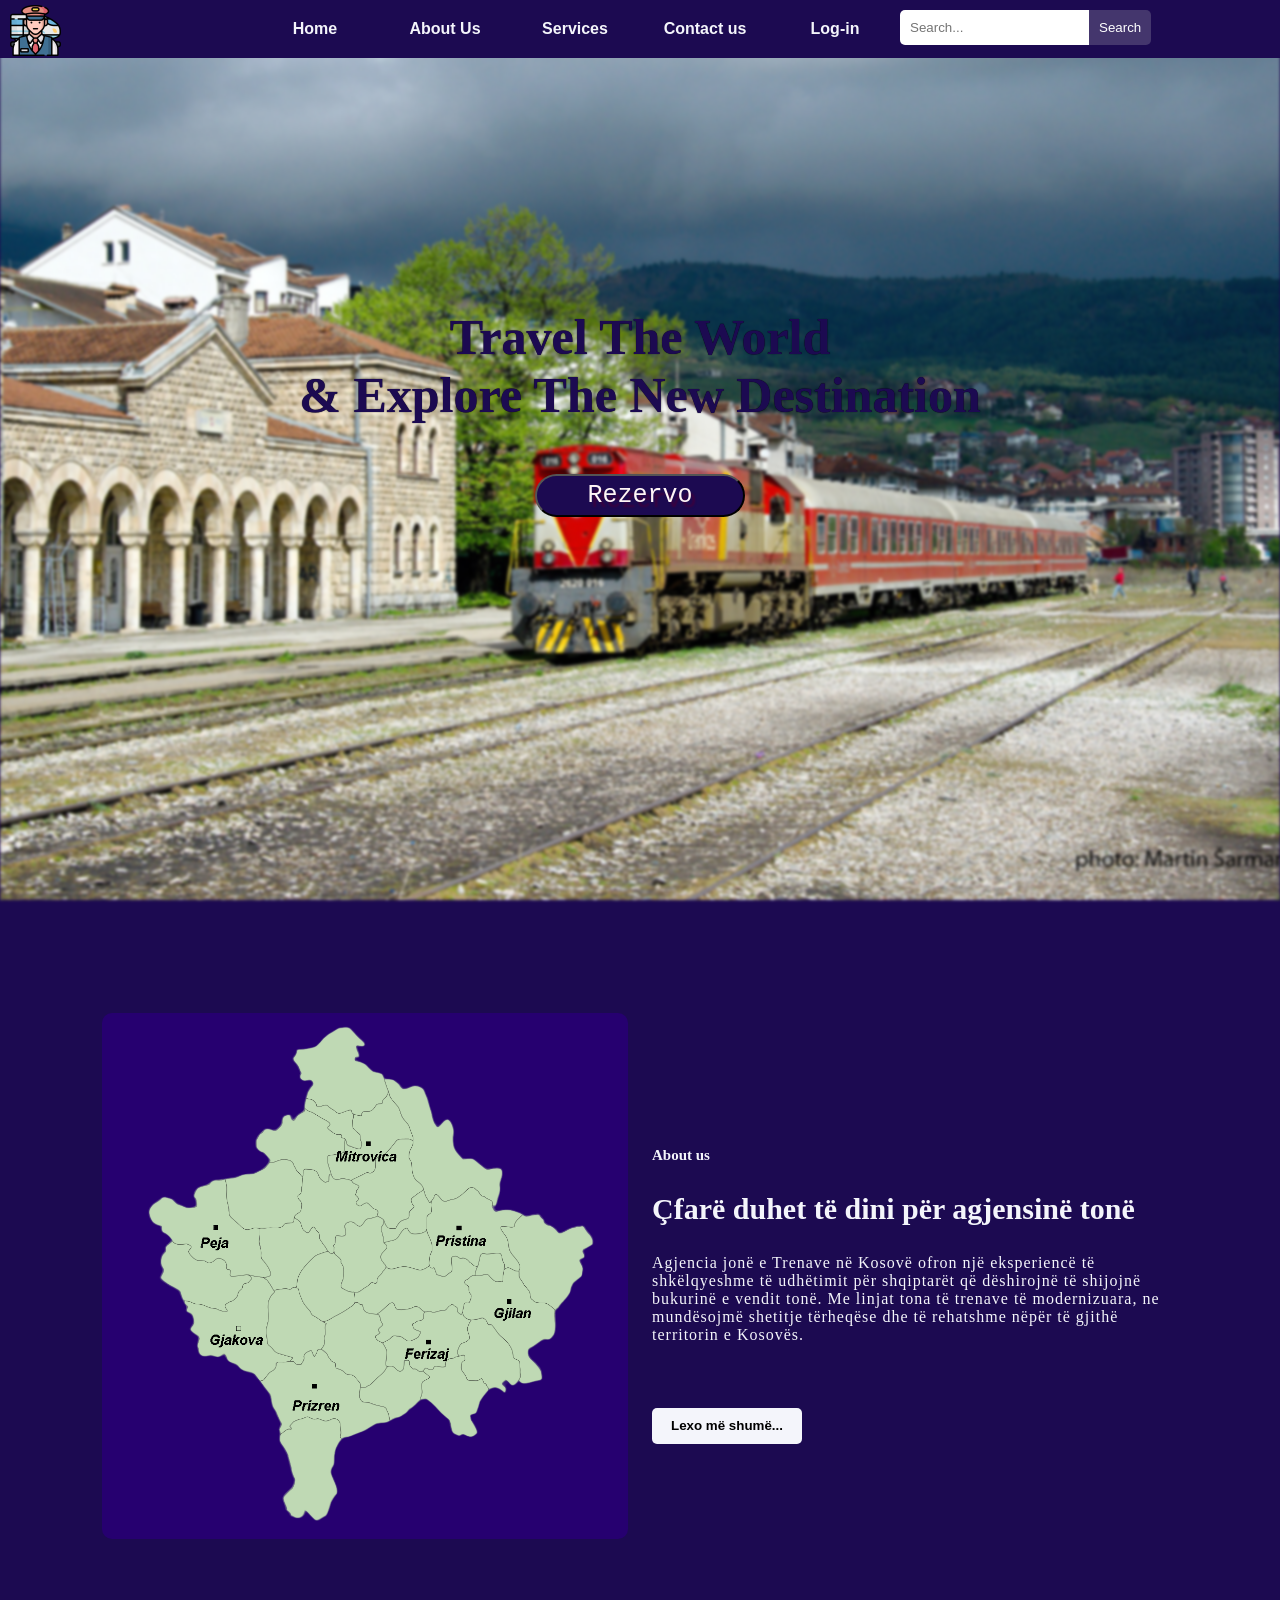
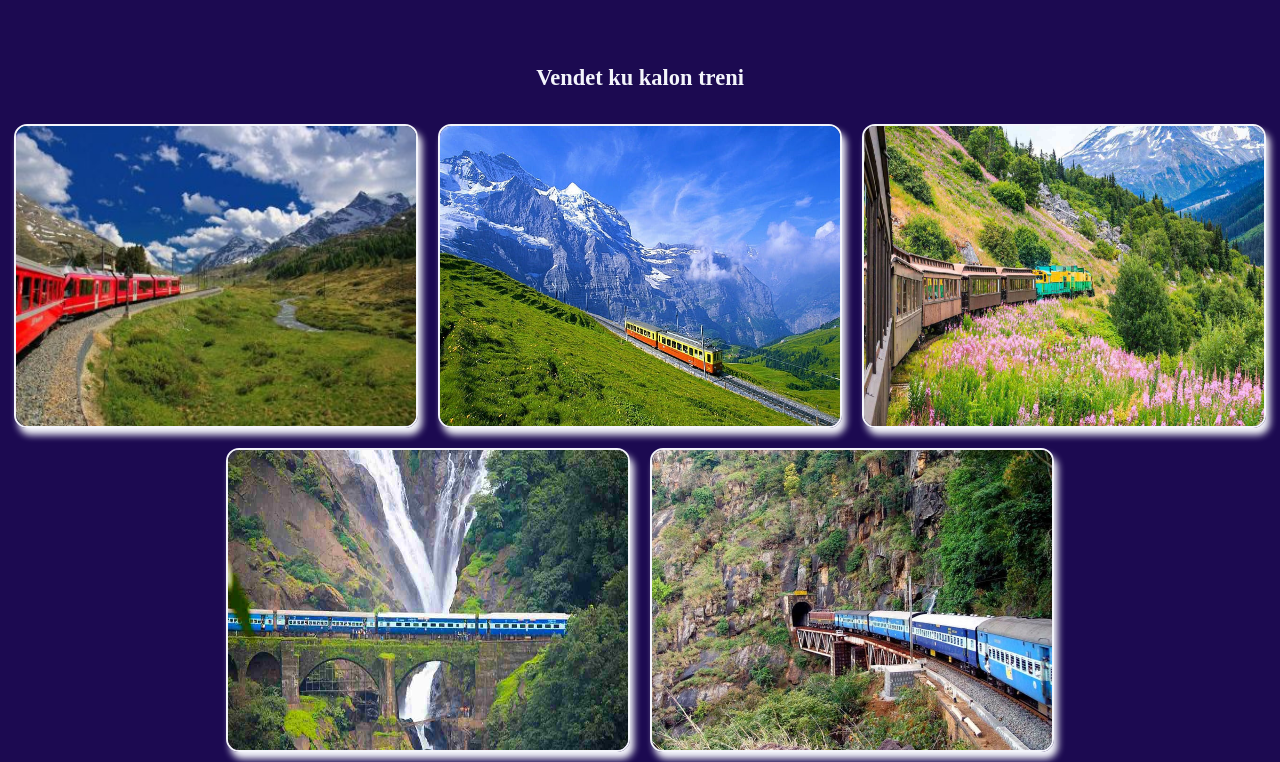
==== index.html @ 9d3eb156 "First Commit" ====
<!DOCTYPE html>
<html lang="en">
<head>
    <meta charset="UTF-8">
    <meta name="viewport" content="width=device-width, initial-scale=1.0">
    <title>Document</title>
    <link rel="stylesheet" href="styles.css">
</head>
<body>

    <div class="logo">
        <a href="#"><img src="./images/logo.png" alt=""></a>
        <a href="#"><img src="./images/driver.png" alt=""></a>
    </div>
   
    <nav class="nav-container">
        <ul>
            <li><a href="#">Home</a></li>
            <li><a href="#">About Us</a></li>
            <li><a href="#">Services</a></li>
            <li><a href="#">Contact us</a></li>
            <li><a href="#">Log-in</a></li>
        </ul>
        <div class="search-bar">
            <input type="text" placeholder="Search...">
            <button type="submit">Search</button>
        </div>        
    </nav>

    <section class="home" id="home">
        <div class="background"></div>
        <div class="main-text">
            <h3>Travel The World
                <br> & Explore The New Destination
            </h3>
            <a href="#packages"><button id="home-btn">Rezervo </button></button></a>
        </div>
    </section>

    <section class="about" id="about">
        <div class="about-img">
            <img src="./images/Kosova.png" alt="">
        </div>
        <div class="about-info">
            <h6>About us</h6>
            <h3>Çfarë duhet të dini për agjensinë tonë</h3>
            <p>Agjencia jonë e Trenave në Kosovë ofron një eksperiencë të shkëlqyeshme të udhëtimit për shqiptarët që dëshirojnë të shijojnë bukurinë e vendit tonë. Me linjat tona të trenave të modernizuara, ne mundësojmë shetitje tërheqëse dhe të rehatshme nëpër të gjithë territorin e Kosovës.
            </p>
        </p>

            <button class="about-btn">Lexo më shumë...</button>
        </div>
    </section>

    <section class="cen">
        <h3>Vendet ku kalon treni </h3>
        <div class="gallery">
            <img src="./images/p1.jpg" alt="">
            <img src="./images/p2.jpg" alt="">
            <img src="./images/p3.jpg" alt="">
            <img src="./images/p4.jpg" alt="">
            <img src="./images/p5.jpg" alt="">
        </div>
    </section>
</body>
</html>
---- styles.css ----
body{
    margin: 0;
    padding: 0;
    background: #1c0a51;
}

html::-webkit-scrollbar-track{
    background: transparent;
}
html::-webkit-scrollbar-thumb{
    background: #f4f5fb;
    border-radius: 10px;
}
html::-webkit-scrollbar{
    width: 10px;
}

/*NAV Fillimi*/
ul{
    padding: 0%;
    margin: 0 0 0 250px;
    list-style: none;
}

nav{
    width: 100%;
    overflow: auto;
    background: #1c0a51;
    font-family: 'Josefin Sans', sans-serif;
}

li{
    float: left;
}

li a{
    width: 100px;
    display: block;
    padding: 20px 15px;
    text-decoration: none;
    font-weight: bold;
    color: #f4f5fb;
    text-align: center;
    border-radius: 5px;
}

li a:hover{
    color: #1c0a51;
    background: #f4f5fb;
    text-transform: uppercase;
}

.search-bar {
    display: flex;
    align-items: center;
    margin-top: 10px;
}

.search-bar input {
    padding: 10px;
    border: none;
    border-top-left-radius: 5px;
    border-bottom-left-radius: 5px;
    outline: none;
}

.search-bar button {
    background-color: #44366d;
    color: #fff;
    border: none;
    padding: 10px;
    border-top-right-radius: 5px;
    border-bottom-right-radius: 5px;
    cursor: pointer;
}

.search-bar button:hover {
    background-color: #3081D0;
}


.logo img{
    position: absolute;
    margin-top: 5px;
    margin-left: 10px;
}



/*NAV Fundi*/

/*HOME Fillimi*/
.home{
    width: 100%;
    height: 95vh;
    background-repeat: no-repeat;
    background-size: cover;
    background-position: 85%;
   
}

.home .main-text{
    text-align: center;
    padding: 200px 10% 10px;
}

.main-text h3{
    font-size: 50px;
    color: #1c0a51;
    text-shadow: 0px 0px 1px black;
}

.background{
    position: absolute;
    top: 0;
    left: 0;
    width: 100%;
    min-height: 100vh;
    background-image: url(./images/b1.jpg);
    background-repeat: no-repeat;
    background-size: cover;
    z-index: -1;
    filter: blur(1.5px);
}

#home-btn {
  -webkit-border-radius: 60;
  -moz-border-radius: 60;
  border-radius: 60px;
  text-shadow: 4px 5px 2px #3d013d;
  font-family: Courier New;
  color: #fff6f6;
  font-size: 25px;
  background: #1c0a51;
  padding: 5px 50px 5px 50px;
  text-decoration: none;
  }
  
  #home-btn:hover {
    text-decoration: none;
    cursor: pointer;
    background-color: #44366d;
  }
/*HOME Fundi*/

/*AboutUs Fillimi*/
.about{
    padding: 100px 8% 100px;
    display: grid;
    grid-template-columns: repeat(2, 1fr);
    align-items: center;
    gap: 1.5rem;
}
.about-img img{
    max-width: 530px;
    height: auto;
    width: 100%;
    border-radius: 10px;
}
.about-info h3{
    color: #f4f5fb;
    font-size: 30px;
    line-height: 1;
}
.about-info h6{
    margin-bottom: 10px;
    font-size: 15px;
    color: #f4f5fb;
}
.about-info p{
    color: #f4f5fb;
    letter-spacing: 1px;
    margin-bottom: 4rem;
    margin-top: 10px;
}
.about-btn{
    width: 150px;
    height: 36px;
    font-weight: bold;
    background: #f4f5fb;
    color: black;
    border-radius: 5px;
    border: none;
    transition: 0.5s;
    cursor: pointer;
}
.about-btn:hover{
    width: 165px;
}
/*AboutUS Fundi*/

/*Stacionet Fillimi*/
.cen {
    text-align: center; 
    color: #f4f5fb;
    font-size: larger;
}

.gallery {
    display: flex;
    flex-wrap: wrap; 
    justify-content: center;
}

.gallery img {
    width: 400px;
    height: 300px;
    border: 2px solid;
    border-radius: 13px;
    box-shadow: 4px 7px 7px 0px;
    cursor: pointer;
    margin: 10px;
    transition: 400ms;
}

.gallery img:hover {
    filter: grayscale(1);
    transform: scale(1.03);
}



/*Stacionet Fundi*/
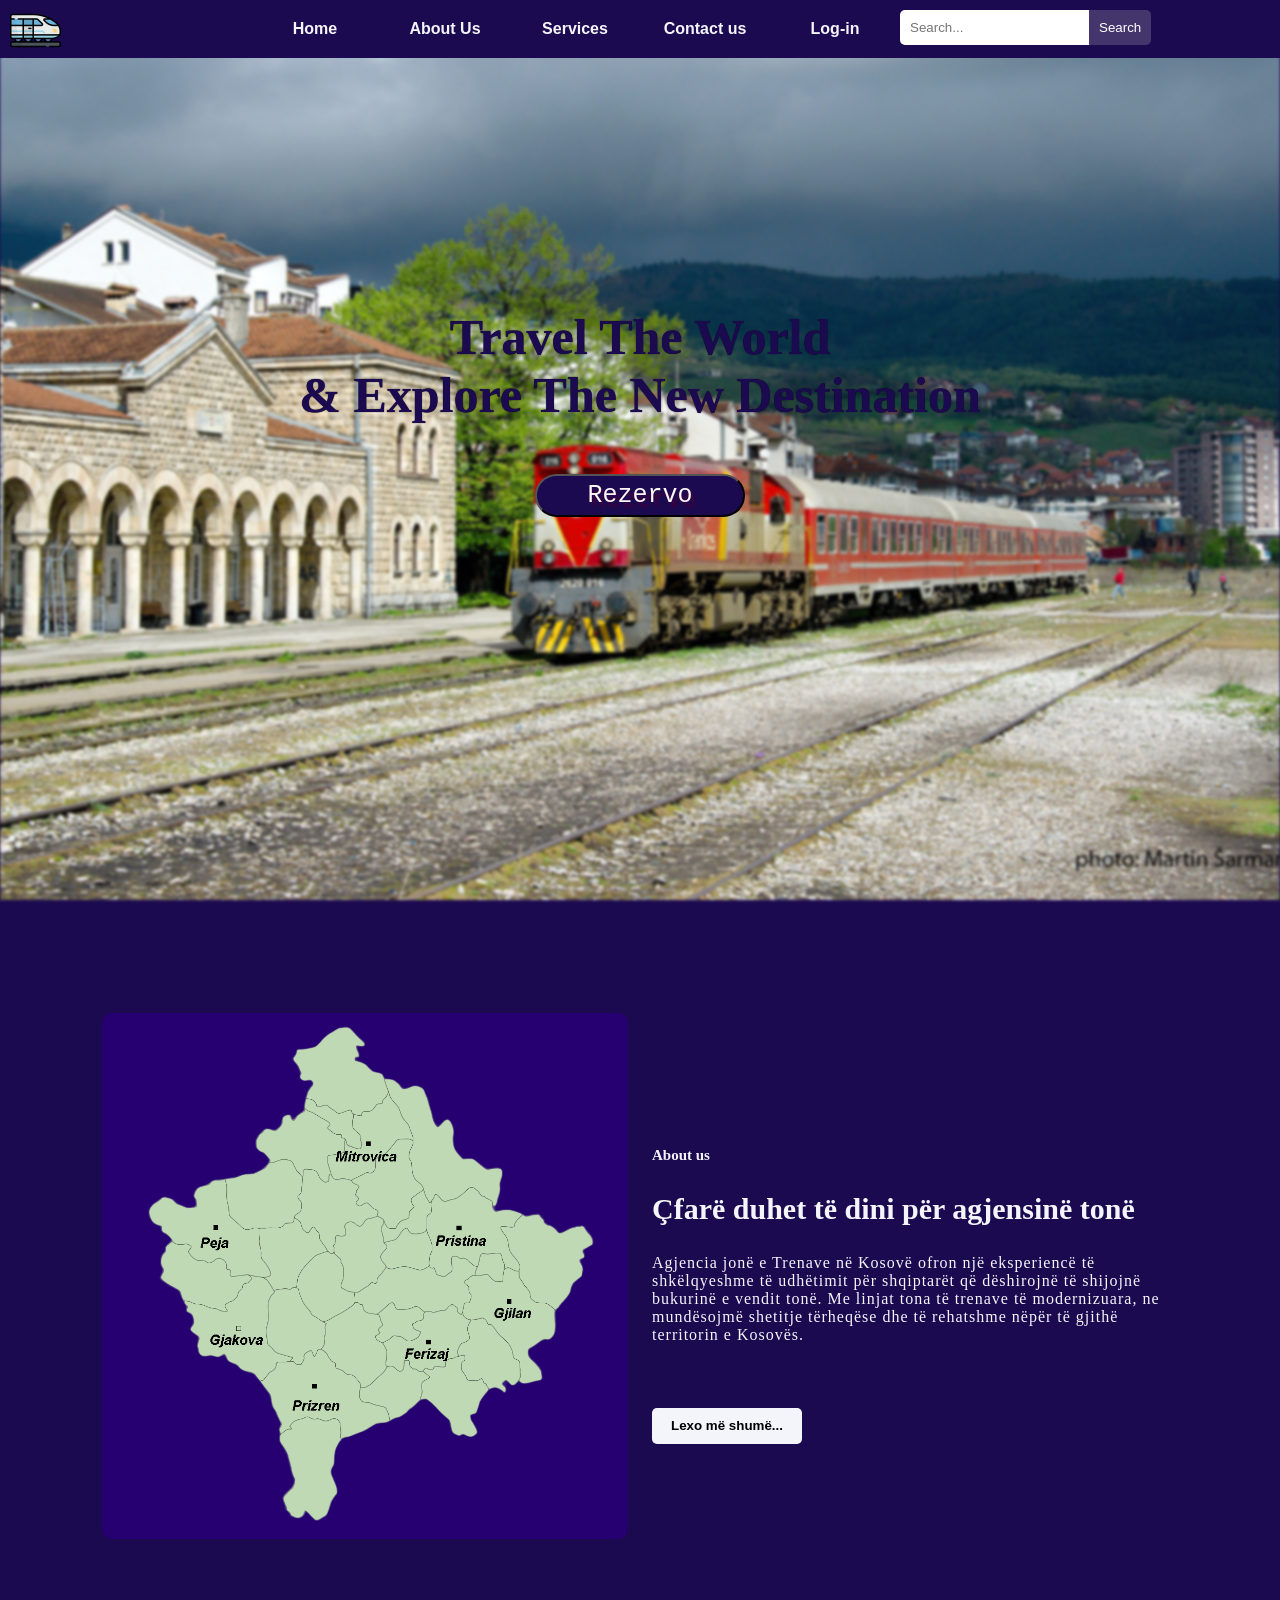
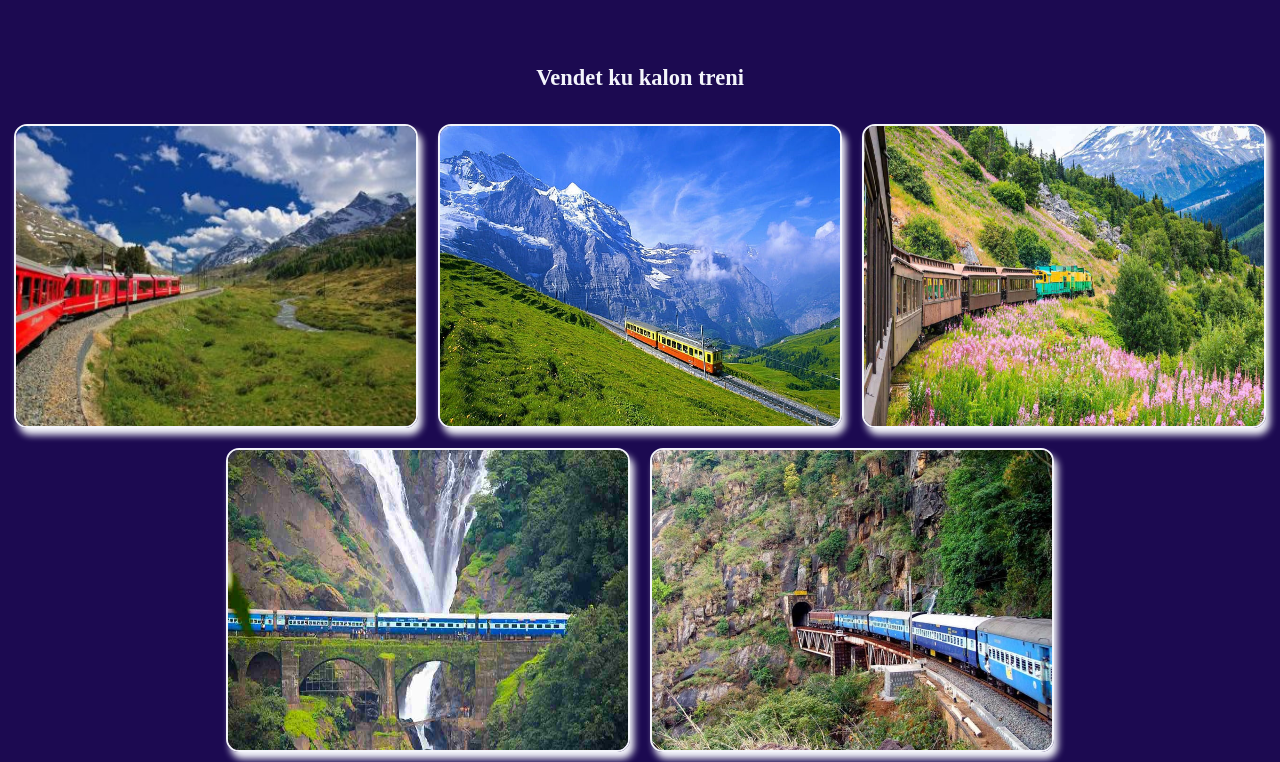
==== commit 607d5c5c: "Making the Contat Us button active" ====
--- a/index.html
+++ b/index.html
@@ -3,14 +3,13 @@
 <head>
     <meta charset="UTF-8">
     <meta name="viewport" content="width=device-width, initial-scale=1.0">
-    <title>Document</title>
+    <title>Website</title>
     <link rel="stylesheet" href="styles.css">
 </head>
 <body>
 
     <div class="logo">
         <a href="#"><img src="./images/logo.png" alt=""></a>
-        <a href="#"><img src="./images/driver.png" alt=""></a>
     </div>
    
     <nav class="nav-container">
@@ -18,7 +17,7 @@
             <li><a href="#">Home</a></li>
             <li><a href="#">About Us</a></li>
             <li><a href="#">Services</a></li>
-            <li><a href="#">Contact us</a></li>
+            <li><a href="./ContactUs.html">Contact us</a></li>
             <li><a href="#">Log-in</a></li>
         </ul>
         <div class="search-bar">
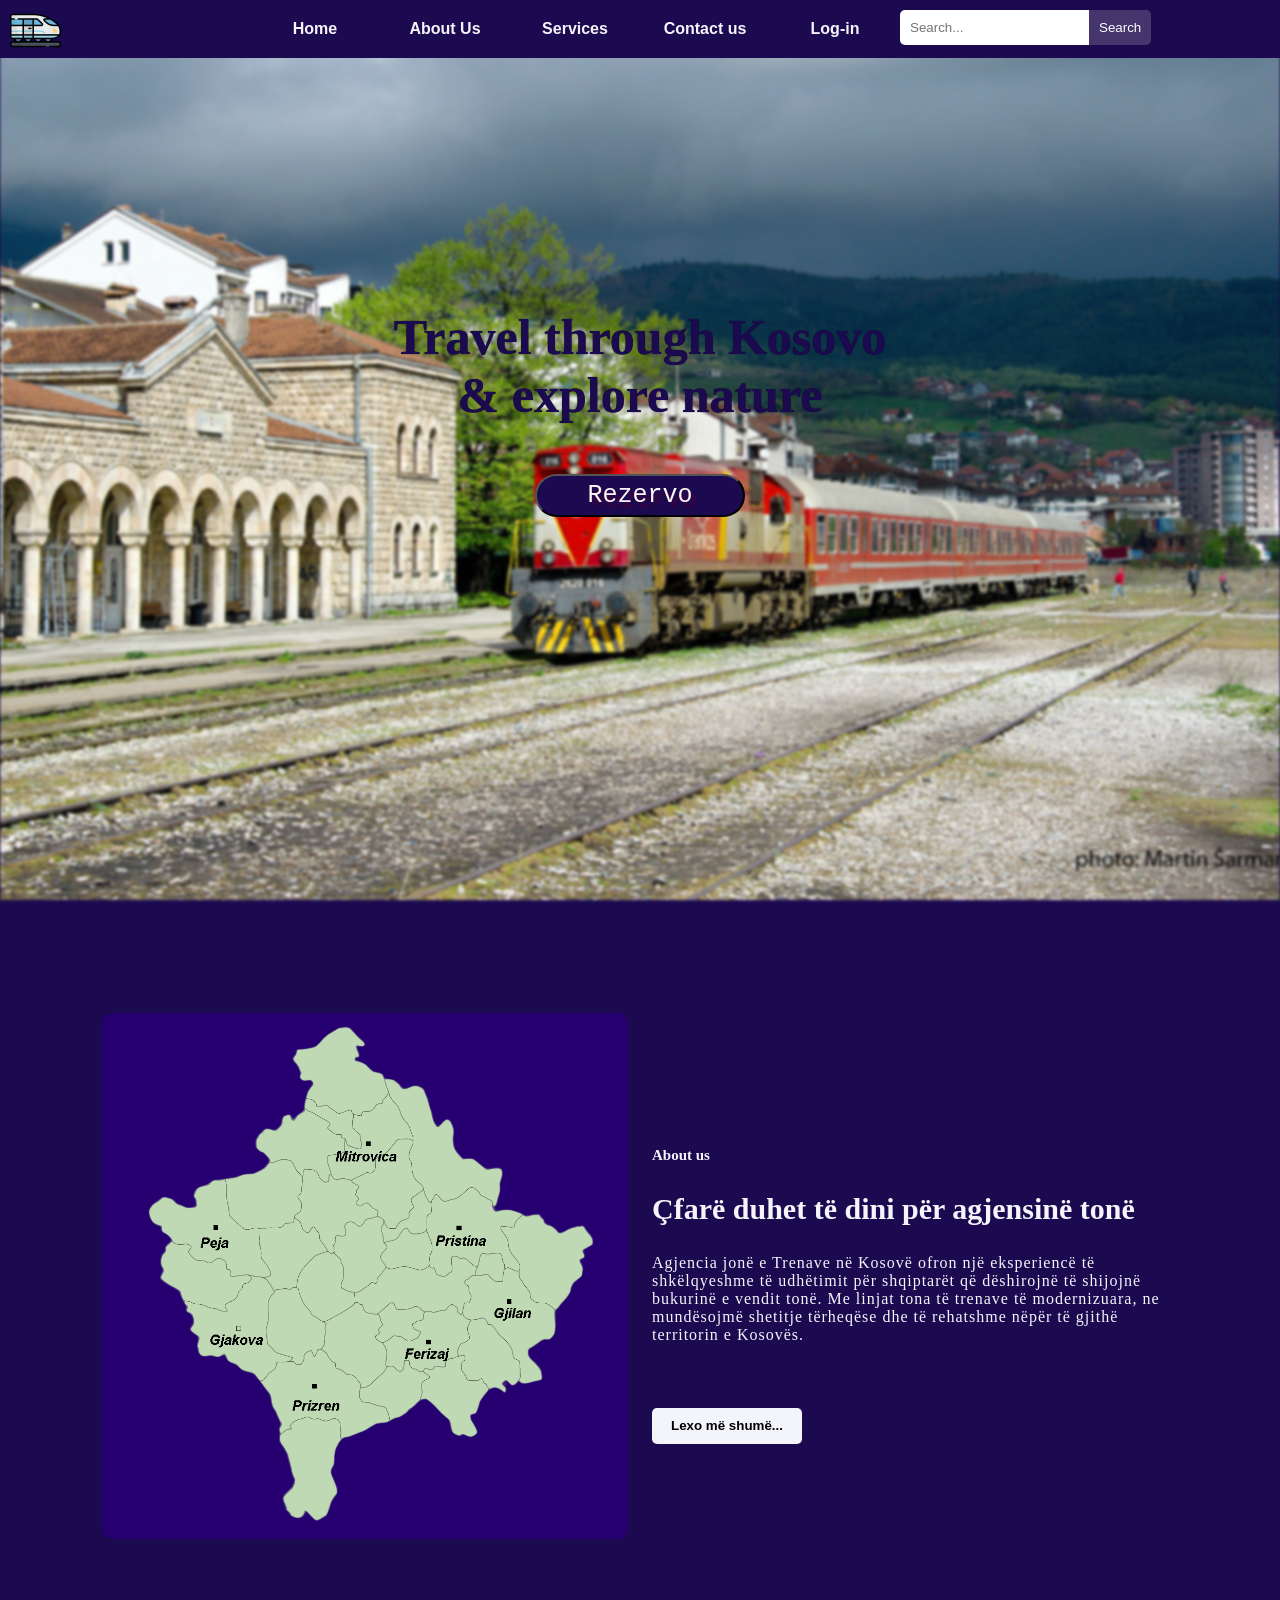
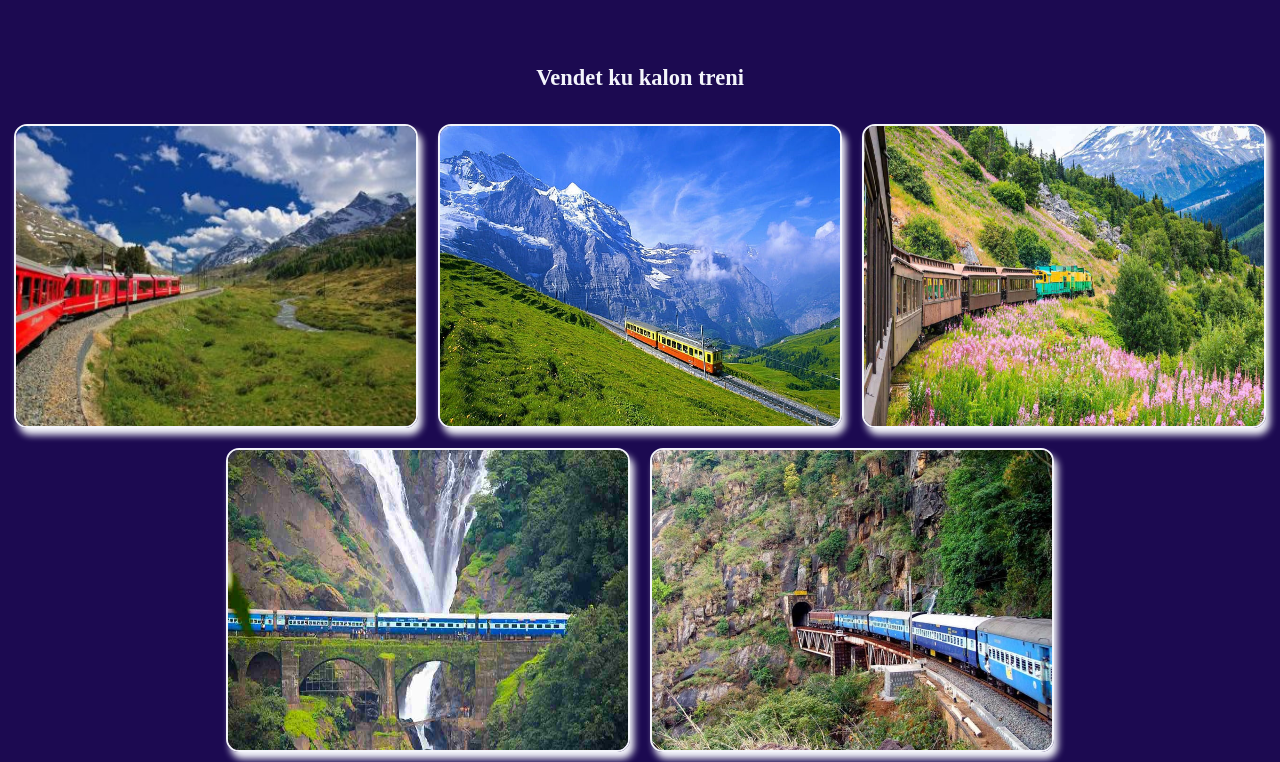
==== commit ae8d0933: "Permisim ne ContactUs page" ====
--- a/index.html
+++ b/index.html
@@ -3,7 +3,7 @@
 <head>
     <meta charset="UTF-8">
     <meta name="viewport" content="width=device-width, initial-scale=1.0">
-    <title>Website</title>
+    <title>TrainKos</title>
     <link rel="stylesheet" href="styles.css">
 </head>
 <body>
@@ -14,8 +14,8 @@
    
     <nav class="nav-container">
         <ul>
-            <li><a href="#">Home</a></li>
-            <li><a href="#">About Us</a></li>
+            <li><a href="./index.html">Home</a></li>
+            <li><a href="#about">About Us</a></li>
             <li><a href="#">Services</a></li>
             <li><a href="./ContactUs.html">Contact us</a></li>
             <li><a href="#">Log-in</a></li>
@@ -29,8 +29,8 @@
     <section class="home" id="home">
         <div class="background"></div>
         <div class="main-text">
-            <h3>Travel The World
-                <br> & Explore The New Destination
+            <h3>Travel through Kosovo 
+                <br> &  explore nature
             </h3>
             <a href="#packages"><button id="home-btn">Rezervo </button></button></a>
         </div>
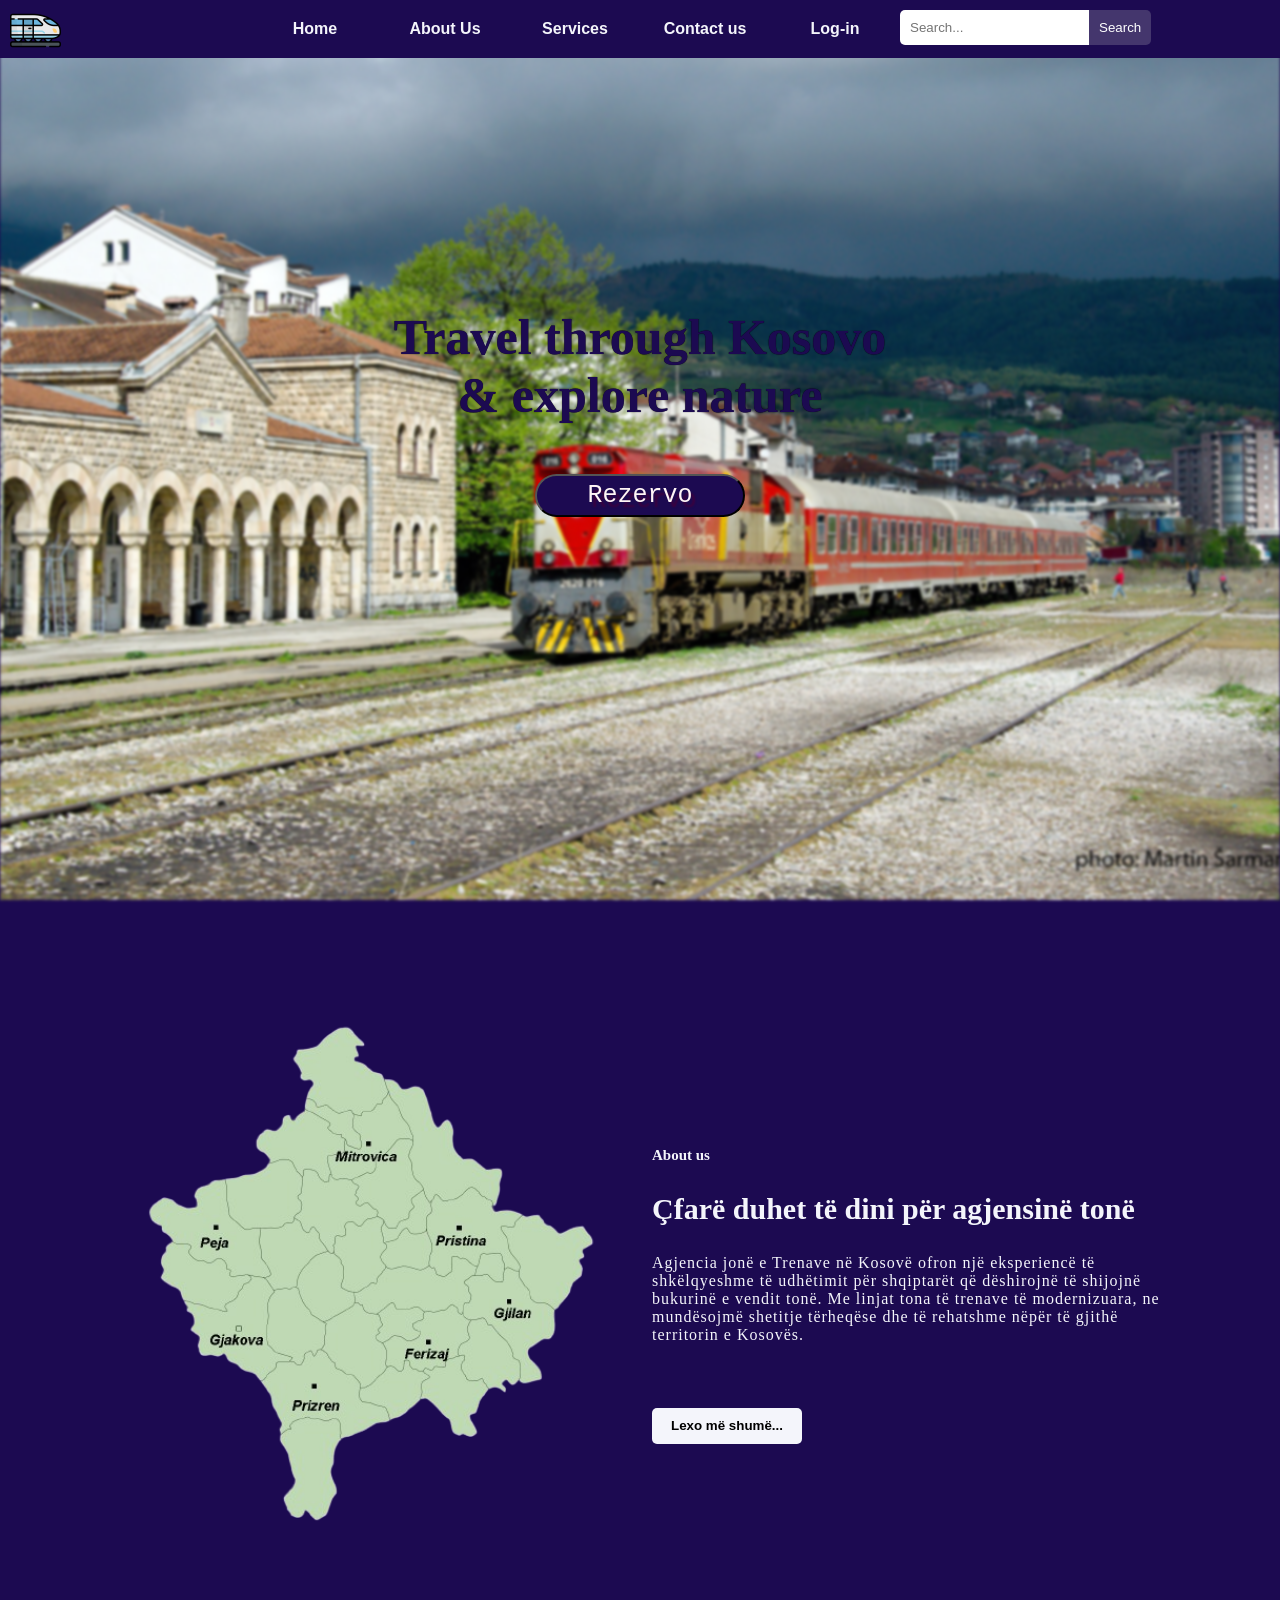
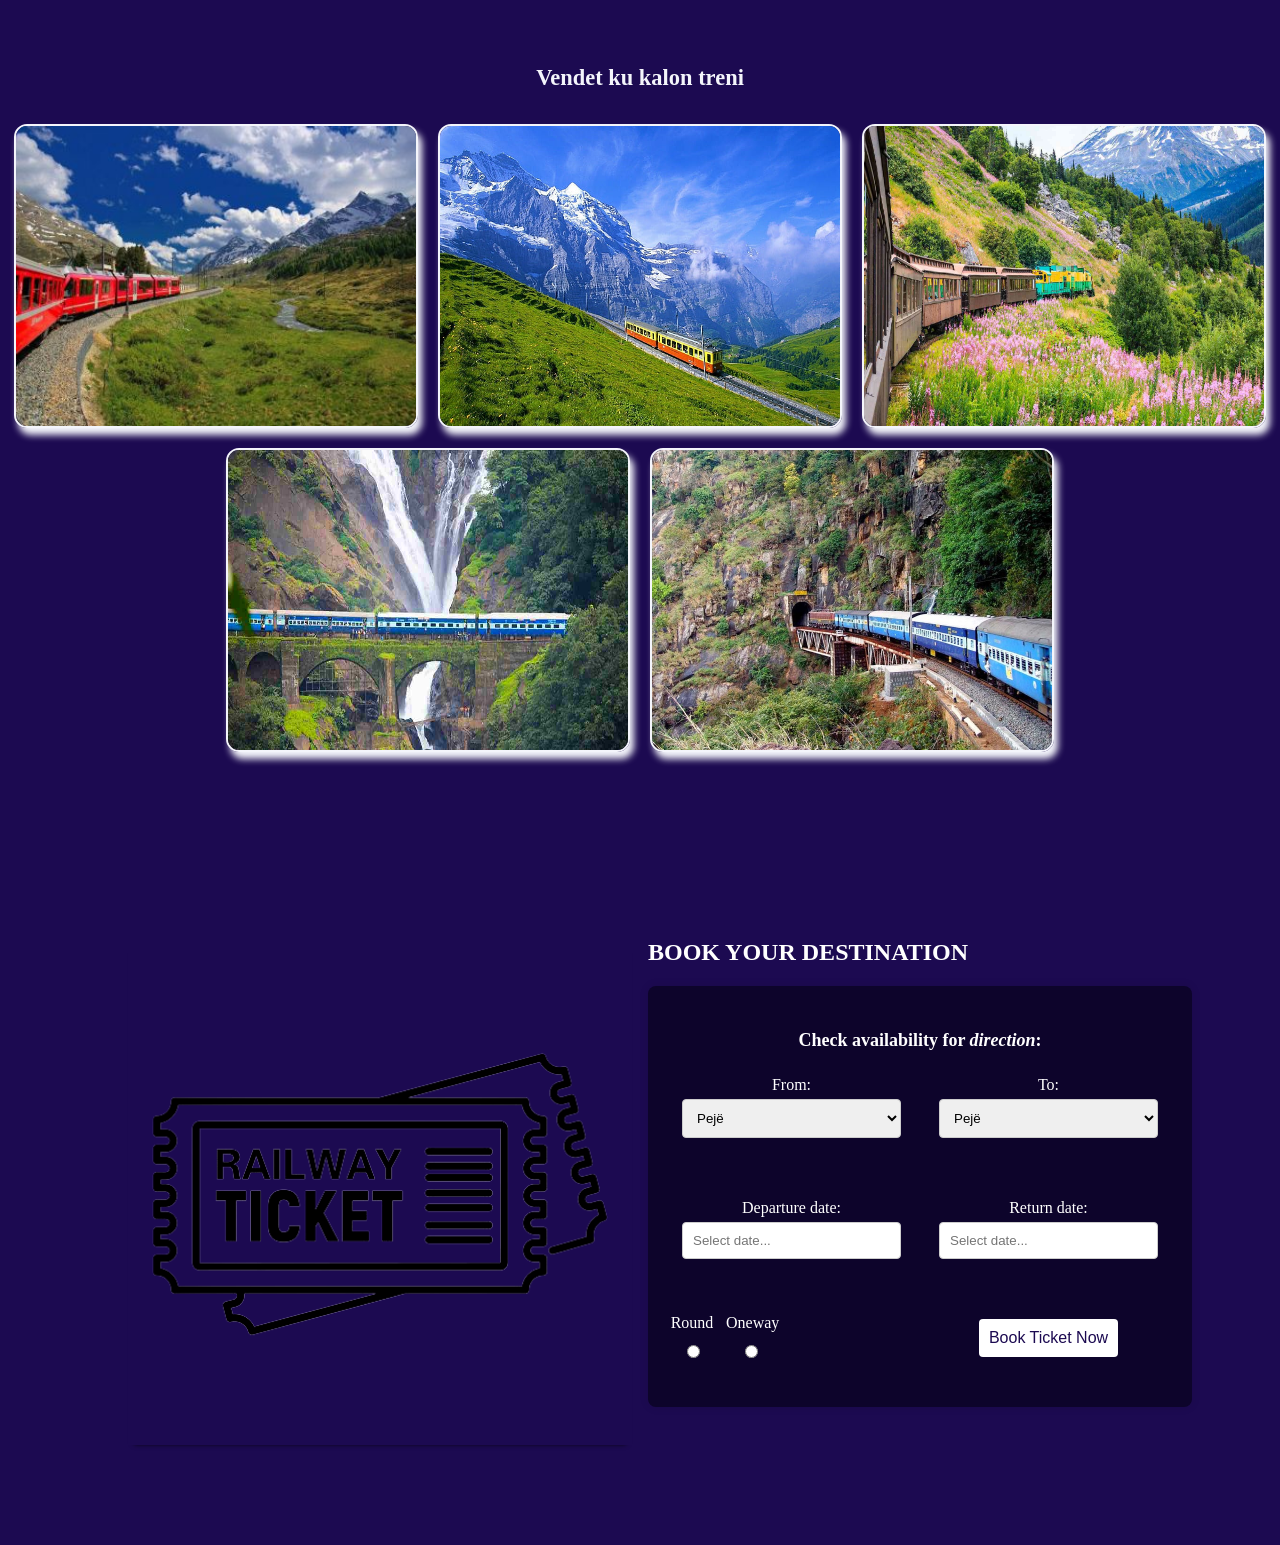
==== commit daeca9fd: "Shtimi i nje Sectioni te ri per book online" ====
--- a/index.html
+++ b/index.html
@@ -18,7 +18,7 @@
             <li><a href="#about">About Us</a></li>
             <li><a href="#">Services</a></li>
             <li><a href="./ContactUs.html">Contact us</a></li>
-            <li><a href="#">Log-in</a></li>
+            <li><a href="Login.html">Log-in</a></li>
         </ul>
         <div class="search-bar">
             <input type="text" placeholder="Search...">
@@ -61,5 +61,84 @@
             <img src="./images/p5.jpg" alt="">
         </div>
     </section>
+
+    <!--Book Section-->
+    <section class="book" id="book">
+        <div class="book-img">
+            <img src="./images/ticket.png" alt="">
+        </div>
+        <div class = "book-form">
+            <h5>BOOK YOUR DESTINATION</h5>
+            <div class="submit-form">
+                <h4>Check availability for <em>direction</em>:</h4>
+                <form id="form-submit" action="" method="get"></form>
+                <div class="row">
+                    <div class="col-md-6">
+                        <fieldset>
+                            <label for="from">From:</label>
+                            <select required="" name="from">
+                                <option value="Pejë">Pejë</option>
+                                <option value="Prishtinë">Prishtinë</option>
+                                <option value="Gjilan">Gjilan</option>
+                                <option value="Ferizaj">Ferizaj</option>
+                                <option value="Gjakovë">Gjakovë</option>
+                                <option value="Mitrovicë">Mitrovicë</option>
+                                <option value="Prizren">Prizren</option>
+                            </select>
+                        </fieldset>
+                    </div>
+                    <div class="col-md-6">
+                        <fieldset>
+                            <label for="to">To:</label>
+                            <select name="to" required="">
+                                <option value="Pejë">Pejë</option>
+                                <option value="Prishtinë">Prishtinë</option>
+                                <option value="Gjilan">Gjilan</option>
+                                <option value="Ferizaj">Ferizaj</option>
+                                <option value="Gjakovë">Gjakovë</option>
+                                <option value="Mitrovicë">Mitrovicë</option>
+                                <option value="Prizren">Prizren</option></select>
+                        </fieldset>
+                    </div>
+                    <div class="col-md-6">
+                        <fieldset>
+                            <label for="departure">Departure date:</label>
+                            <input class="newl" name="deparure" type="text" class="form-control date" id="deparure" placeholder="Select date..." required="">
+                        </fieldset>
+                    </div>
+                    <div class="col-md-6">
+                        <fieldset>
+                            <label for="return">Return date:</label>
+                            <input class="newl" name="return" type="text" class="form-control date" id="return" placeholder="Select date..." required="">
+                        </fieldset>
+                    </div>
+                    <div class="col-md-6">
+                        <div class="radio-select">
+                            <div class="row">
+                                <div class="col-md-6 col-sm-6 col-xs-6">
+                                    <label for="round">Round</label>
+                                    <input class="newl" type="radio" name="trip" id="round" value="round" required="required">
+                                </div>
+                                <div class="col-md-6 col-sm-6 col-xs-6">
+                                    <label for="oneway">Oneway</label>
+                                    <input class="newl" type="radio" name="trip" id="oneway" value="one-way" required="required">
+                                </div>
+                            </div>
+                        </div>
+                    </div>
+                    <div class="col-md-6">
+                        <fieldset>
+                            <button type="submit" id="form-submit" class="btn">Book Ticket Now</button>
+                        </fieldset>
+                    </div>
+                </div>
+            </form>
+        </div>
+</section>
+                </div>
+            </div>
+        </div>
+    </section>
+    <!--Fundi i book section-->
 </body>
 </html>
--- a/styles.css
+++ b/styles.css
@@ -217,7 +217,110 @@
     filter: grayscale(1);
     transform: scale(1.03);
 }
-
-
-
-/*Stacionet Fundi*/+/*Stacionet Fundi*/
+.book {
+    display: grid;
+    grid-template-columns: repeat(2, 1fr);
+    align-items: center;
+    gap: 1rem;
+    padding: 100px 10% 100px;
+}
+
+.book-img img {
+    box-shadow: 0px 5px 5px -6px black;
+    width: 100%;
+    display: block;
+    margin-top: 45px;
+    cursor: pointer;
+    margin-top: 80px;
+}
+
+.book-form form {
+    position: relative;
+}
+
+.book-form h5 {
+    margin-bottom: 20px;
+    font-size: 24px;
+    color: #fff;
+}
+
+.submit-form {
+    background-color: #0d042b;
+    color: #fff;
+    width: 100%;
+    padding: 20px;
+    border-radius: 8px;
+    box-shadow: 0 0 10px rgba(0, 0, 0, 0.1);
+    text-align: center;
+}
+
+.submit-form h4 {
+    margin-bottom: 20px;
+    font-size: 18px;
+}
+
+form {
+    display: flex;
+    flex-direction: column;
+}
+
+.row {
+    display: flex;
+    flex-wrap: wrap;
+    gap: 10px;
+}
+
+.col-md-6 {
+    flex: 1;
+    min-width: calc(50% - 10px);
+}
+
+fieldset {
+    margin-bottom: 20px;
+    border: none;
+}
+
+label {
+    display: block;
+    margin-bottom: 5px;
+    color: #fff;
+}
+
+select,
+.newl[type="text"],
+.newl[type="date"] {
+    padding: 10px;
+    margin-bottom: 15px;
+    border: 1px solid #ccc;
+    border-radius: 4px;
+    width: 100%;
+    box-sizing: border-box;
+}
+
+.radio-select {
+    display: flex;
+    justify-content: space-between;
+}
+
+.radio-select label {
+    display: block;
+    margin-bottom: 10px;
+    color: #fff;
+}
+
+.btn {
+    background-color: #fff;
+    color: #1c0a51;
+    padding: 10px;
+    border: none;
+    border-radius: 4px;
+    cursor: pointer;
+    font-size: 16px;
+    transition: background-color 0.3s ease;
+}
+
+.btn:hover {
+    background-color: #ddd;
+}
+
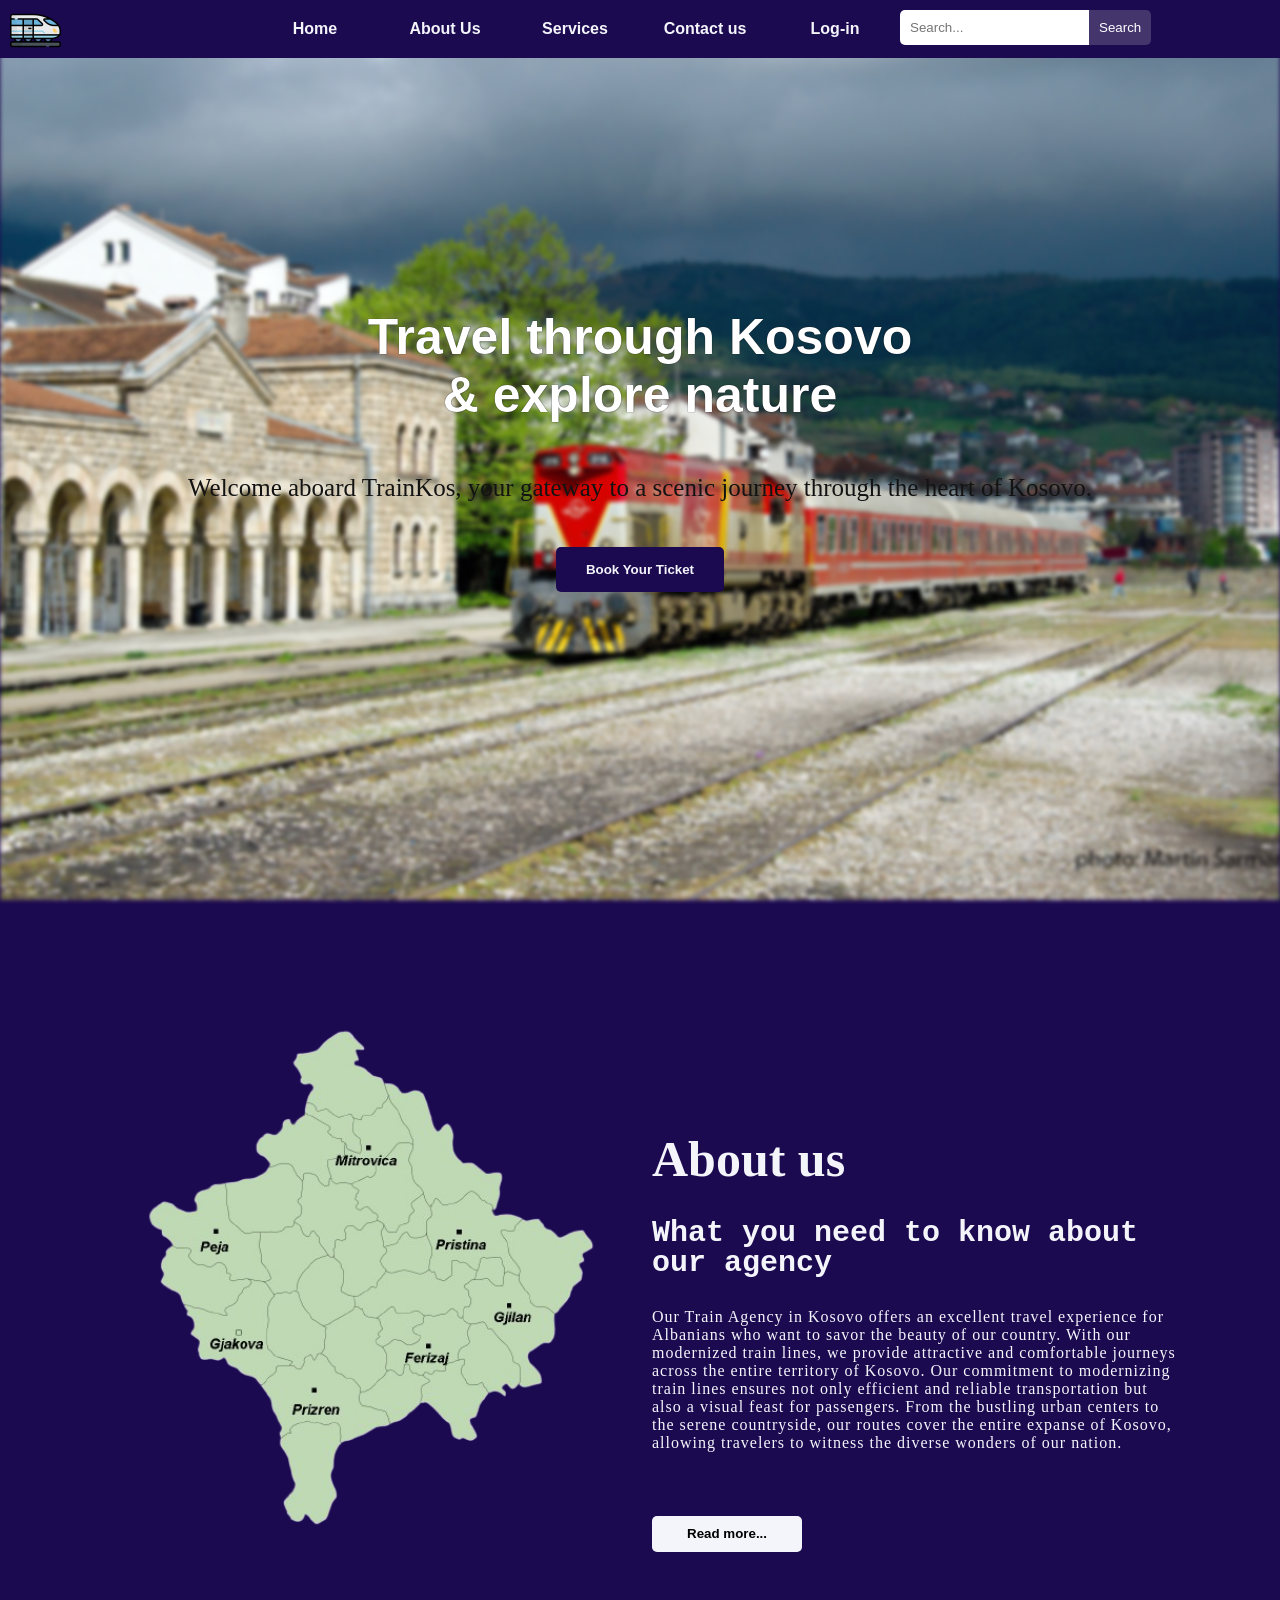
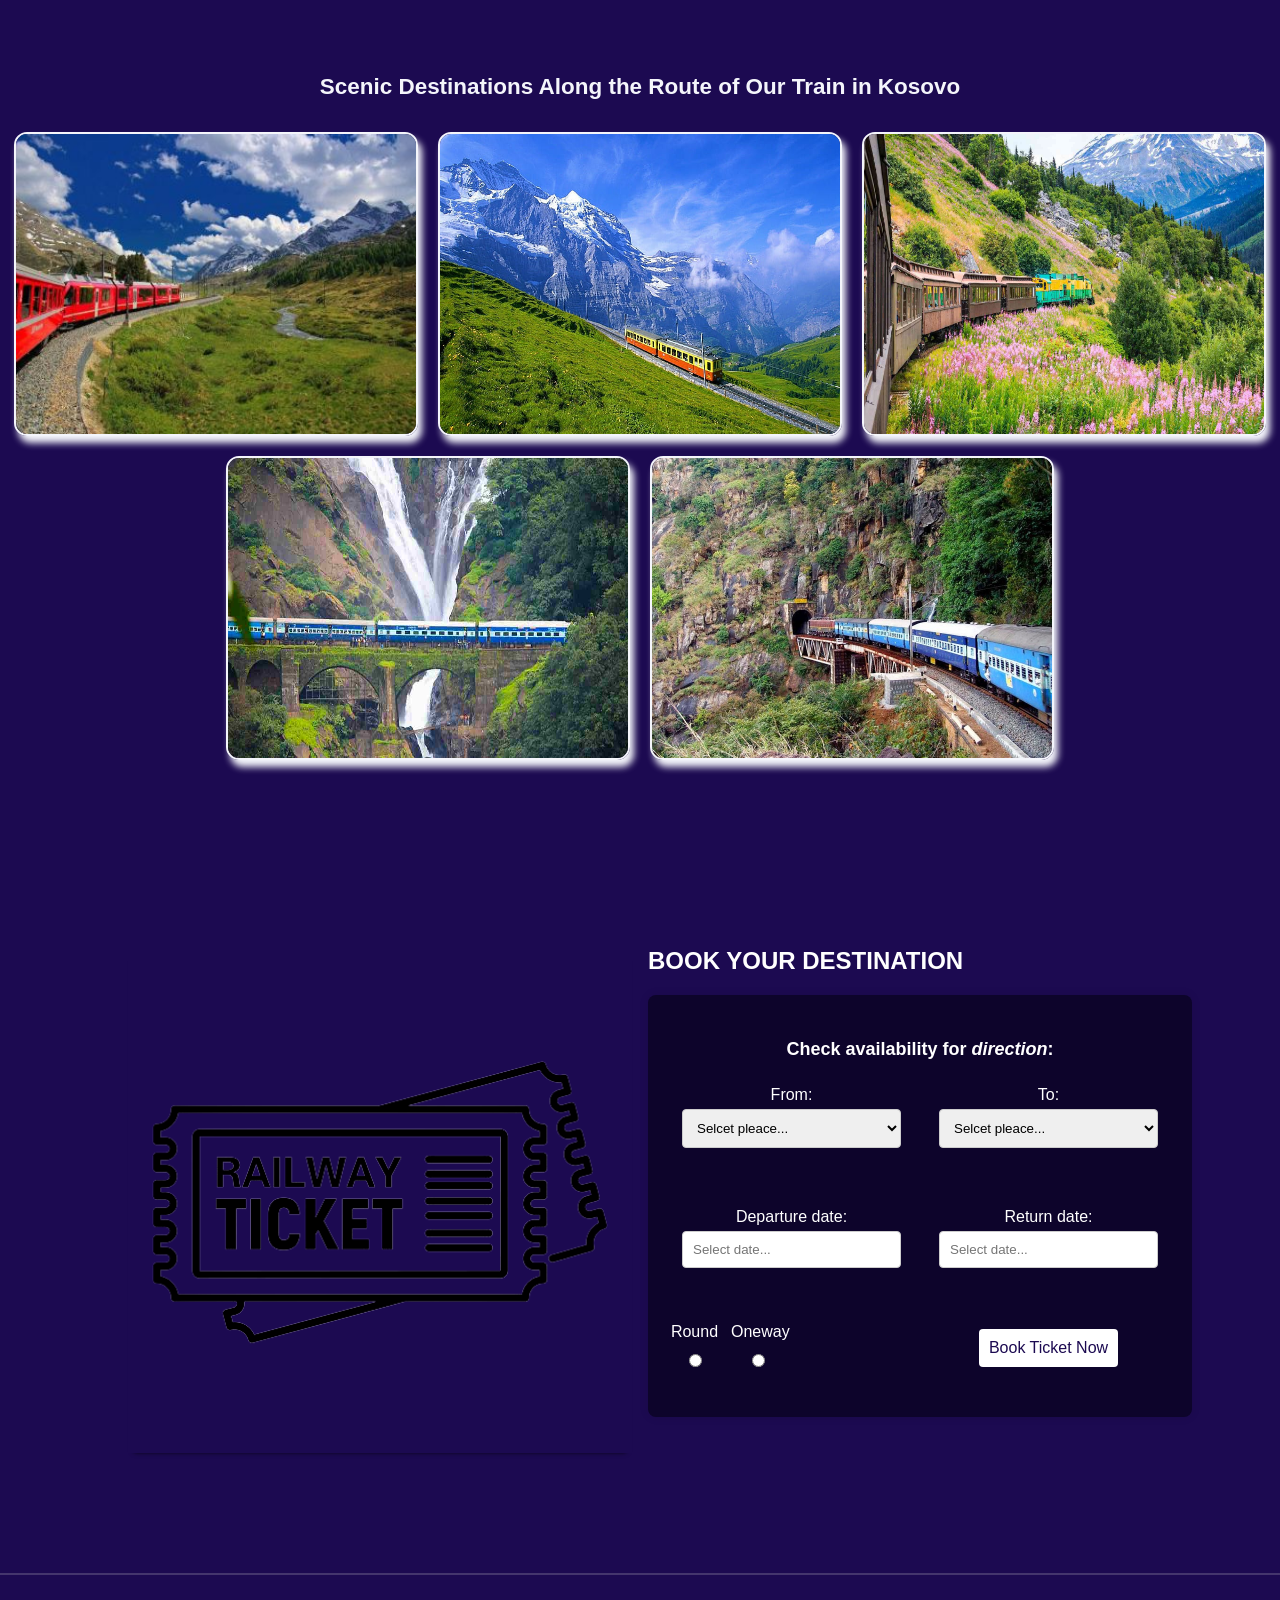
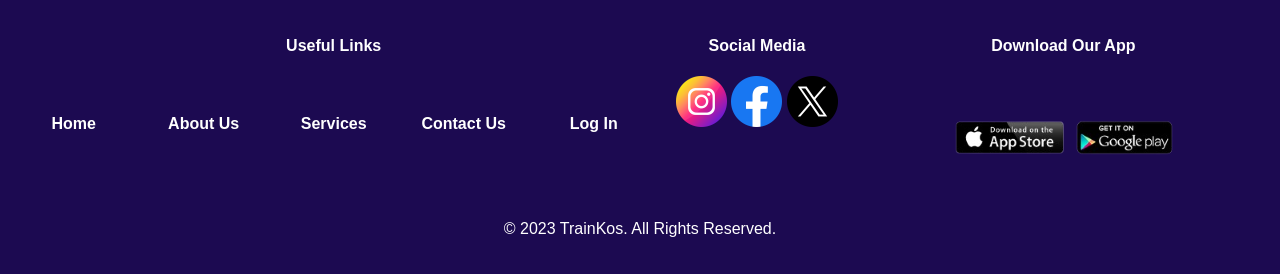
==== commit 68f857a8: "Shtimi i Footerc Section ne fund te Home Page dhe ndryshimi i disa fonteve" ====
--- a/index.html
+++ b/index.html
@@ -32,7 +32,8 @@
             <h3>Travel through Kosovo 
                 <br> &  explore nature
             </h3>
-            <a href="#packages"><button id="home-btn">Rezervo </button></button></a>
+            <p class="p123">Welcome aboard TrainKos, your gateway to a scenic journey through the heart of Kosovo.</p>
+            <a href="#book"><button id="home-btn">Book Your Ticket</button></button></a>
         </div>
     </section>
 
@@ -42,17 +43,17 @@
         </div>
         <div class="about-info">
             <h6>About us</h6>
-            <h3>Çfarë duhet të dini për agjensinë tonë</h3>
-            <p>Agjencia jonë e Trenave në Kosovë ofron një eksperiencë të shkëlqyeshme të udhëtimit për shqiptarët që dëshirojnë të shijojnë bukurinë e vendit tonë. Me linjat tona të trenave të modernizuara, ne mundësojmë shetitje tërheqëse dhe të rehatshme nëpër të gjithë territorin e Kosovës.
+            <h3>What you need to know about our agency</h3>
+            <p>Our Train Agency in Kosovo offers an excellent travel experience for Albanians who want to savor the beauty of our country. With our modernized train lines, we provide attractive and comfortable journeys across the entire territory of Kosovo.
+                Our commitment to modernizing train lines ensures not only efficient and reliable transportation but also a visual feast for passengers. From the bustling urban centers to the serene countryside, our routes cover the entire expanse of Kosovo, allowing travelers to witness the diverse wonders of our nation.
             </p>
-        </p>
 
-            <button class="about-btn">Lexo më shumë...</button>
+            <button class="about-btn">Read more...</button>
         </div>
     </section>
 
     <section class="cen">
-        <h3>Vendet ku kalon treni </h3>
+        <h3>Scenic Destinations Along the Route of Our Train in Kosovo</h3>
         <div class="gallery">
             <img src="./images/p1.jpg" alt="">
             <img src="./images/p2.jpg" alt="">
@@ -77,6 +78,7 @@
                         <fieldset>
                             <label for="from">From:</label>
                             <select required="" name="from">
+                                <option value="Selcet pleace...">Selcet pleace...</option>
                                 <option value="Pejë">Pejë</option>
                                 <option value="Prishtinë">Prishtinë</option>
                                 <option value="Gjilan">Gjilan</option>
@@ -91,6 +93,7 @@
                         <fieldset>
                             <label for="to">To:</label>
                             <select name="to" required="">
+                                <option value="Selcet pleace...">Selcet pleace...</option>
                                 <option value="Pejë">Pejë</option>
                                 <option value="Prishtinë">Prishtinë</option>
                                 <option value="Gjilan">Gjilan</option>
@@ -139,6 +142,41 @@
             </div>
         </div>
     </section>
+
+    <hr class="section-divider">
+
     <!--Fundi i book section-->
+    <!--Fillimi i footer-->
+    <!-- Footer Section -->
+<footer>
+    <div class="footer-container">
+        <div class="footer-links">
+            <h4>Useful Links</h4>
+            <ul>
+                <li><a href="#">Home</a></li>
+                <li><a href="#about">About Us</a></li>
+                <li><a href="#">Services</a></li>
+                <li><a href="./ContactUs.html">Contact Us</a></li>
+                <li><a href="Login.html">Log In</a></li>
+            </ul>
+        </div>
+        <div class="footer-social">
+            <h4>Social Media</h4>
+            <a href="#"><img src="./images/instagram.png" alt="Instagram"></a>
+            <a href="#"><img src="./images/facebook.png" alt="Facebook"></a>
+            <a href="#"><img src="./images/twitter.png" alt="Twitter"></a>
+        </div>
+        <div class="footer-app">
+            <h4>Download Our App</h4>
+            <a href="#"><img src="./images/app.png" alt="App Store"></a>
+        </div>
+    </div>
+    <div class="copyright">
+        <p>&copy; 2023 TrainKos. All Rights Reserved.</p>
+    </div>
+</footer>
+<!-- End of Footer Section -->
+
+    <!--Fundi i footer-->
 </body>
 </html>
--- a/styles.css
+++ b/styles.css
@@ -1,326 +1,389 @@
-body{
+    body{
+        margin: 0;
+        padding: 0;
+        background: #1c0a51;
+        font-family: 'Helvetica', sans-serif;
+
+    }
+
+    html::-webkit-scrollbar-track{
+        background: transparent;
+    }
+    html::-webkit-scrollbar-thumb{
+        background: #f4f5fb;
+        border-radius: 10px;
+    }
+    html::-webkit-scrollbar{
+        width: 10px;
+    }
+
+    /*NAV Fillimi*/
+    ul{
+        padding: 0%;
+        margin: 0 0 0 250px;
+        list-style: none;
+    }
+
+    nav{
+        width: 100%;
+        overflow: auto;
+        background: #1c0a51;
+        font-family: 'Josefin Sans', sans-serif;
+    }
+
+    li{
+        float: left;
+    }
+
+    li a{
+        width: 100px;
+        display: block;
+        padding: 20px 15px;
+        text-decoration: none;
+        font-weight: bold;
+        color: #f4f5fb;
+        text-align: center;
+        border-radius: 5px;
+    }
+
+    li a:hover{
+        color: #1c0a51;
+        background: #f4f5fb;
+        text-transform: uppercase;
+    }
+
+    .search-bar {
+        display: flex;
+        align-items: center;
+        margin-top: 10px;
+    }
+
+    .search-bar input {
+        padding: 10px;
+        border: none;
+        border-top-left-radius: 5px;
+        border-bottom-left-radius: 5px;
+        outline: none;
+    }
+
+    .search-bar button {
+        background-color: #44366d;
+        color: #fff;
+        border: none;
+        padding: 10px;
+        border-top-right-radius: 5px;
+        border-bottom-right-radius: 5px;
+        cursor: pointer;
+    }
+
+    .search-bar button:hover {
+        background-color: #3081D0;
+    }
+
+
+    .logo img{
+        position: absolute;
+        margin-top: 5px;
+        margin-left: 10px;
+    }
+
+
+
+    /*NAV Fundi*/
+
+    /*HOME Fillimi*/
+    .home{
+        width: 100%;
+        height: 95vh;
+        background-repeat: no-repeat;
+        background-size: cover;
+        background-position: 85%;
+    
+    }
+
+    .home .main-text{
+        text-align: center;
+        padding: 200px 10% 10px;
+    }
+
+    .main-text h3{
+        font-size: 50px;
+        color: #fff ;
+        text-shadow: 0px 0px 1px black;
+        font-family: Verdana, sans-serif;
+    }
+    .p123{
+        color: #131313;
+        font-size: 25px;
+        font-family: cursive;
+    }
+    .background{
+        position: absolute;
+        top: 0;
+        left: 0;
+        width: 100%;
+        min-height: 100vh;
+        background-image: url(./images/b1.jpg);
+        background-repeat: no-repeat;
+        background-size: cover;
+        z-index: -1;
+        filter: blur(2.0px);
+    }
+
+    #home-btn {
+        margin-top: 20px;
+        padding: 15px 30px 15px 30px;
+        background: #1c0a51;
+        color: #f4f5fb;
+        border: none;
+        font-weight: bold;
+        border-radius: 5px;
+        cursor: pointer;
+    }
+    
+    #home-btn:hover {
+        text-decoration: none;
+        cursor: pointer;
+        background-color: #44366d;
+    }
+    /*HOME Fundi*/
+
+    /*AboutUs Fillimi*/
+    .about{
+        padding: 100px 8% 100px;
+        display: grid;
+        grid-template-columns: repeat(2, 1fr);
+        align-items: center;
+        gap: 1.5rem;
+    }
+    .about-img img{
+        max-width: 530px;
+        height: auto;
+        width: 100%;
+        border-radius: 10px;
+    }
+    .about-info h3{
+        color: #f4f5fb;
+        font-size: 30px;
+        line-height: 1;
+        font-family: "Lucida Console", Courier, monospace;
+    }
+    .about-info h6{
+        margin-bottom: 10px;
+        font-size: 50px;
+        color: #f4f5fb;
+        font-family: 'Times New Roman', serif;
+    }
+    .about-info p{
+        color: #f4f5fb;
+        letter-spacing: 1px;
+        margin-bottom: 4rem;
+        margin-top: 10px;
+        font-family: 'Times New Roman', serif;
+    }
+    .about-btn{
+        width: 150px;
+        height: 36px;
+        font-weight: bold;
+        background: #f4f5fb;
+        color: black;
+        border-radius: 5px;
+        border: none;
+        transition: 0.5s;
+        cursor: pointer;
+    }
+    .about-btn:hover{
+        width: 165px;
+    }
+    /*AboutUS Fundi*/
+
+    /*Stacionet Fillimi*/
+    .cen {
+        text-align: center; 
+        color: #f4f5fb;
+        font-size: larger;
+        font-family: Verdana, sans-serif;
+    }
+
+    .gallery {
+        display: flex;
+        flex-wrap: wrap; 
+        justify-content: center;
+    }
+
+    .gallery img {
+        width: 400px;
+        height: 300px;
+        border: 2px solid;
+        border-radius: 13px;
+        box-shadow: 4px 7px 7px 0px;
+        cursor: pointer;
+        margin: 10px;
+        transition: 400ms;
+    }
+
+    .gallery img:hover {
+        filter: grayscale(1);
+        transform: scale(1.03);
+    }
+    /*Stacionet Fundi*/
+    .book {
+        display: grid;
+        grid-template-columns: repeat(2, 1fr);
+        align-items: center;
+        gap: 1rem;
+        padding: 100px 10% 100px;
+    }
+
+    .book-img img {
+        box-shadow: 0px 5px 5px -6px black;
+        width: 100%;
+        display: block;
+        margin-top: 45px;
+        cursor: pointer;
+        margin-top: 80px;
+    }
+
+    .book-form form {
+        position: relative;
+    }
+
+    .book-form h5 {
+        margin-bottom: 20px;
+        font-size: 24px;
+        color: #fff;
+    }
+
+    .submit-form {
+        background-color: #0d042b;
+        color: #fff;
+        width: 100%;
+        padding: 20px;
+        border-radius: 8px;
+        box-shadow: 0 0 10px rgba(0, 0, 0, 0.1);
+        text-align: center;
+    }
+
+    .submit-form h4 {
+        margin-bottom: 20px;
+        font-size: 18px;
+    }
+
+    form {
+        display: flex;
+        flex-direction: column;
+    }
+
+    .row {
+        display: flex;
+        flex-wrap: wrap;
+        gap: 10px;
+    }
+
+    .col-md-6 {
+        flex: 1;
+        min-width: calc(50% - 10px);
+    }
+
+    fieldset {
+        margin-bottom: 20px;
+        border: none;
+    }
+
+    label {
+        display: block;
+        margin-bottom: 5px;
+        color: #fff;
+    }
+
+    select,
+    .newl[type="text"],
+    .newl[type="date"] {
+        padding: 10px;
+        margin-bottom: 15px;
+        border: 1px solid #ccc;
+        border-radius: 4px;
+        width: 100%;
+        box-sizing: border-box;
+    }
+
+    .radio-select {
+        display: flex;
+        justify-content: space-between;
+    }
+
+    .radio-select label {
+        display: block;
+        margin-bottom: 10px;
+        color: #fff;
+    }
+
+    .btn {
+        background-color: #fff;
+        color: #1c0a51;
+        padding: 10px;
+        border: none;
+        border-radius: 4px;
+        cursor: pointer;
+        font-size: 16px;
+        transition: background-color 0.3s ease;
+    }
+
+    .btn:hover {
+        background-color: #ddd;
+    }
+    /*Fillimi i footer*/
+footer {
+    background-color: #1c0a51;
+    color: #fff;
+    padding: 20px 0;
+}
+
+.footer-container {
+    display: flex;
+    flex-direction: row;
+    justify-content: space-around;
+    align-items: flex-start;
+}
+
+.footer-links,
+.footer-social,
+.footer-app {
+    text-align: center;
+}
+
+.footer-links ul {
+    list-style: none;
+    padding: 0;
     margin: 0;
-    padding: 0;
-    background: #1c0a51;
-}
-
-html::-webkit-scrollbar-track{
-    background: transparent;
-}
-html::-webkit-scrollbar-thumb{
-    background: #f4f5fb;
-    border-radius: 10px;
-}
-html::-webkit-scrollbar{
-    width: 10px;
-}
-
-/*NAV Fillimi*/
-ul{
-    padding: 0%;
-    margin: 0 0 0 250px;
-    list-style: none;
-}
-
-nav{
-    width: 100%;
-    overflow: auto;
-    background: #1c0a51;
-    font-family: 'Josefin Sans', sans-serif;
-}
-
-li{
-    float: left;
-}
-
-li a{
-    width: 100px;
-    display: block;
-    padding: 20px 15px;
+}
+
+.footer-links h4 {
+    margin-bottom: 10px;
+}
+
+.footer-links a {
     text-decoration: none;
+    color: #fff;
     font-weight: bold;
-    color: #f4f5fb;
+    display: block; 
+    margin: 30px 0 0 0; 
+}
+
+.footer-social img,
+.footer-app img {
+    margin-top: 80px 0 0 0;
+}
+
+.copyright {
     text-align: center;
-    border-radius: 5px;
-}
-
-li a:hover{
-    color: #1c0a51;
-    background: #f4f5fb;
-    text-transform: uppercase;
-}
-
-.search-bar {
-    display: flex;
-    align-items: center;
-    margin-top: 10px;
-}
-
-.search-bar input {
-    padding: 10px;
-    border: none;
-    border-top-left-radius: 5px;
-    border-bottom-left-radius: 5px;
-    outline: none;
-}
-
-.search-bar button {
-    background-color: #44366d;
-    color: #fff;
-    border: none;
-    padding: 10px;
-    border-top-right-radius: 5px;
-    border-bottom-right-radius: 5px;
-    cursor: pointer;
-}
-
-.search-bar button:hover {
-    background-color: #3081D0;
-}
-
-
-.logo img{
-    position: absolute;
-    margin-top: 5px;
-    margin-left: 10px;
-}
-
-
-
-/*NAV Fundi*/
-
-/*HOME Fillimi*/
-.home{
-    width: 100%;
-    height: 95vh;
-    background-repeat: no-repeat;
-    background-size: cover;
-    background-position: 85%;
-   
-}
-
-.home .main-text{
-    text-align: center;
-    padding: 200px 10% 10px;
-}
-
-.main-text h3{
-    font-size: 50px;
-    color: #1c0a51;
-    text-shadow: 0px 0px 1px black;
-}
-
-.background{
-    position: absolute;
-    top: 0;
-    left: 0;
-    width: 100%;
-    min-height: 100vh;
-    background-image: url(./images/b1.jpg);
-    background-repeat: no-repeat;
-    background-size: cover;
-    z-index: -1;
-    filter: blur(1.5px);
-}
-
-#home-btn {
-  -webkit-border-radius: 60;
-  -moz-border-radius: 60;
-  border-radius: 60px;
-  text-shadow: 4px 5px 2px #3d013d;
-  font-family: Courier New;
-  color: #fff6f6;
-  font-size: 25px;
-  background: #1c0a51;
-  padding: 5px 50px 5px 50px;
-  text-decoration: none;
-  }
-  
-  #home-btn:hover {
-    text-decoration: none;
-    cursor: pointer;
-    background-color: #44366d;
-  }
-/*HOME Fundi*/
-
-/*AboutUs Fillimi*/
-.about{
-    padding: 100px 8% 100px;
-    display: grid;
-    grid-template-columns: repeat(2, 1fr);
-    align-items: center;
-    gap: 1.5rem;
-}
-.about-img img{
-    max-width: 530px;
-    height: auto;
-    width: 100%;
-    border-radius: 10px;
-}
-.about-info h3{
-    color: #f4f5fb;
-    font-size: 30px;
-    line-height: 1;
-}
-.about-info h6{
-    margin-bottom: 10px;
-    font-size: 15px;
-    color: #f4f5fb;
-}
-.about-info p{
-    color: #f4f5fb;
-    letter-spacing: 1px;
-    margin-bottom: 4rem;
-    margin-top: 10px;
-}
-.about-btn{
-    width: 150px;
-    height: 36px;
-    font-weight: bold;
-    background: #f4f5fb;
-    color: black;
-    border-radius: 5px;
-    border: none;
-    transition: 0.5s;
-    cursor: pointer;
-}
-.about-btn:hover{
-    width: 165px;
-}
-/*AboutUS Fundi*/
-
-/*Stacionet Fillimi*/
-.cen {
-    text-align: center; 
-    color: #f4f5fb;
-    font-size: larger;
-}
-
-.gallery {
-    display: flex;
-    flex-wrap: wrap; 
-    justify-content: center;
-}
-
-.gallery img {
-    width: 400px;
-    height: 300px;
-    border: 2px solid;
-    border-radius: 13px;
-    box-shadow: 4px 7px 7px 0px;
-    cursor: pointer;
-    margin: 10px;
-    transition: 400ms;
-}
-
-.gallery img:hover {
-    filter: grayscale(1);
-    transform: scale(1.03);
-}
-/*Stacionet Fundi*/
-.book {
-    display: grid;
-    grid-template-columns: repeat(2, 1fr);
-    align-items: center;
-    gap: 1rem;
-    padding: 100px 10% 100px;
-}
-
-.book-img img {
-    box-shadow: 0px 5px 5px -6px black;
-    width: 100%;
-    display: block;
-    margin-top: 45px;
-    cursor: pointer;
-    margin-top: 80px;
-}
-
-.book-form form {
-    position: relative;
-}
-
-.book-form h5 {
-    margin-bottom: 20px;
-    font-size: 24px;
-    color: #fff;
-}
-
-.submit-form {
-    background-color: #0d042b;
-    color: #fff;
-    width: 100%;
-    padding: 20px;
-    border-radius: 8px;
-    box-shadow: 0 0 10px rgba(0, 0, 0, 0.1);
-    text-align: center;
-}
-
-.submit-form h4 {
-    margin-bottom: 20px;
-    font-size: 18px;
-}
-
-form {
-    display: flex;
-    flex-direction: column;
-}
-
-.row {
-    display: flex;
-    flex-wrap: wrap;
-    gap: 10px;
-}
-
-.col-md-6 {
-    flex: 1;
-    min-width: calc(50% - 10px);
-}
-
-fieldset {
-    margin-bottom: 20px;
-    border: none;
-}
-
-label {
-    display: block;
-    margin-bottom: 5px;
-    color: #fff;
-}
-
-select,
-.newl[type="text"],
-.newl[type="date"] {
-    padding: 10px;
-    margin-bottom: 15px;
-    border: 1px solid #ccc;
-    border-radius: 4px;
-    width: 100%;
-    box-sizing: border-box;
-}
-
-.radio-select {
-    display: flex;
-    justify-content: space-between;
-}
-
-.radio-select label {
-    display: block;
-    margin-bottom: 10px;
-    color: #fff;
-}
-
-.btn {
-    background-color: #fff;
-    color: #1c0a51;
-    padding: 10px;
-    border: none;
-    border-radius: 4px;
-    cursor: pointer;
-    font-size: 16px;
-    transition: background-color 0.3s ease;
-}
-
-.btn:hover {
-    background-color: #ddd;
-}
-
+    margin-top: 20px;
+}
+    /*Mbarimi i footer*/
+    .section-divider {
+        border: 0;
+        height: 2px;
+        background: #44366d;
+        margin: 20px 0;
+    }
+
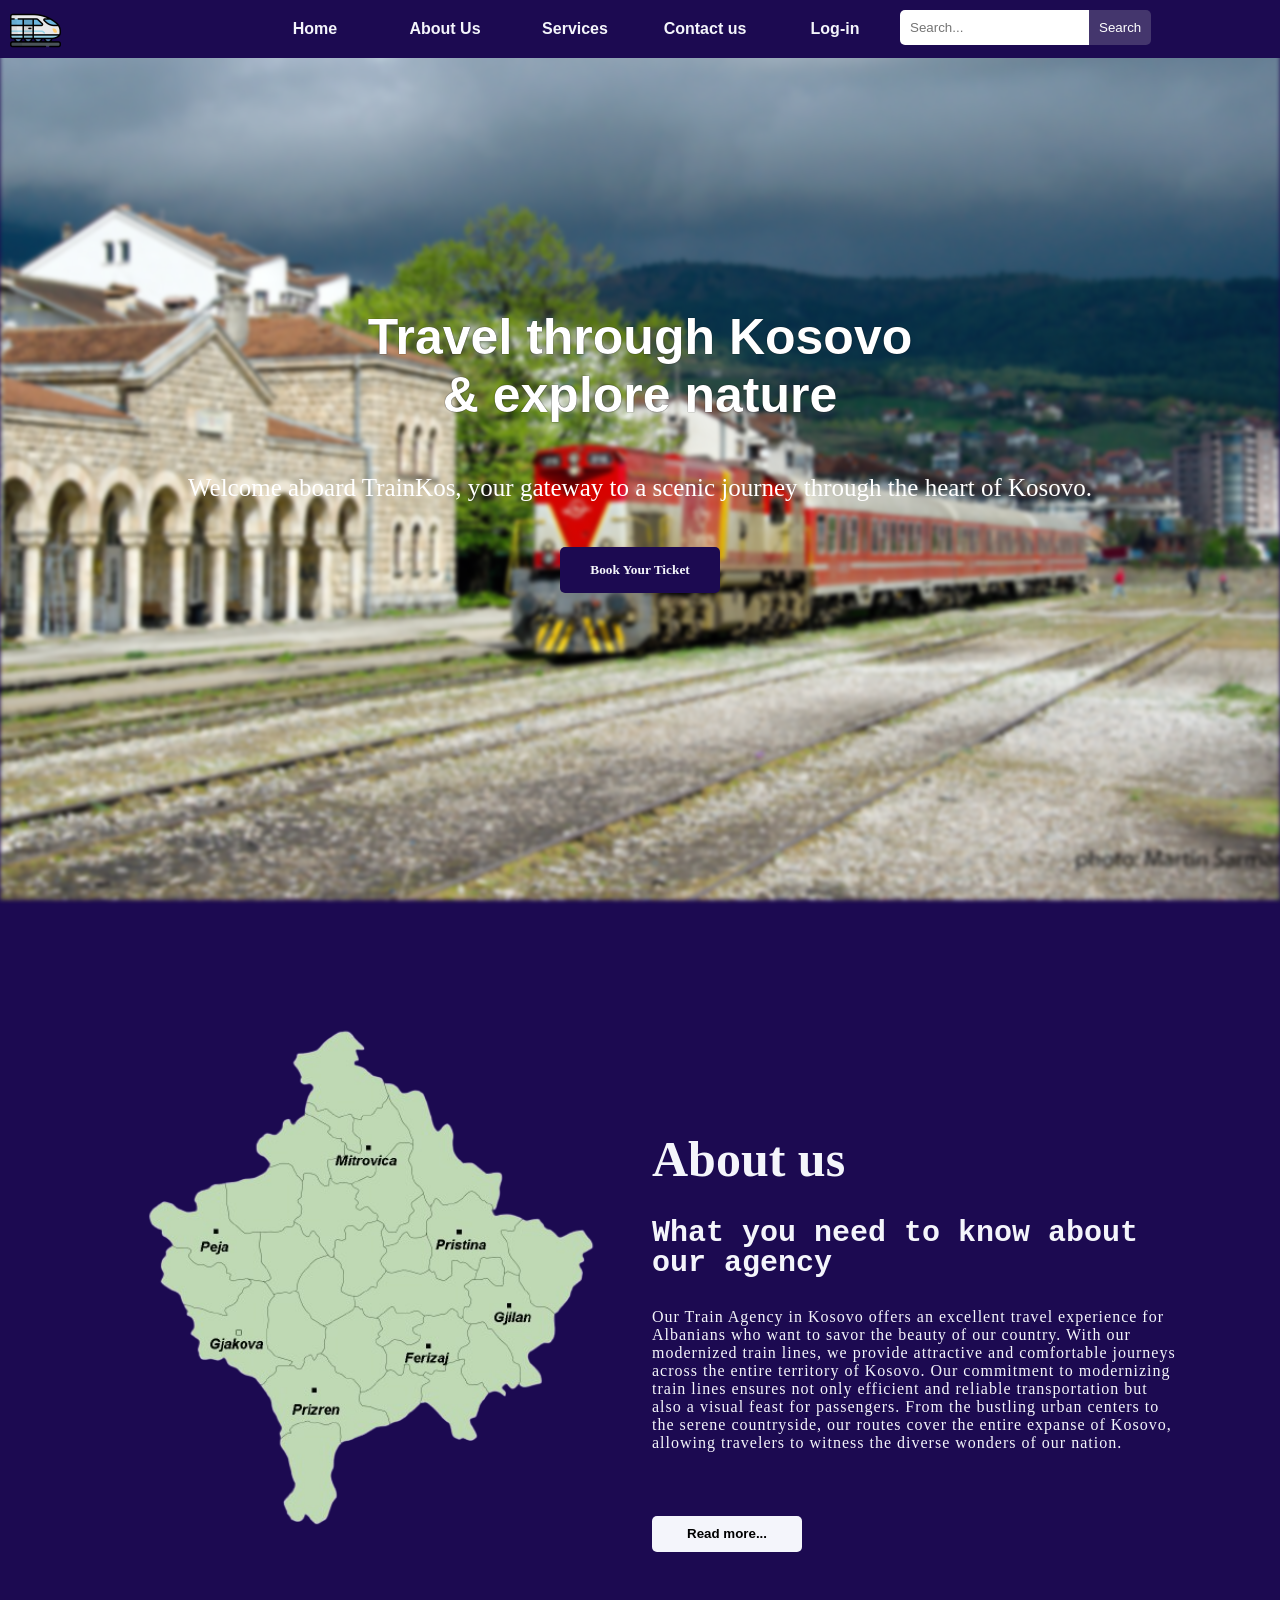
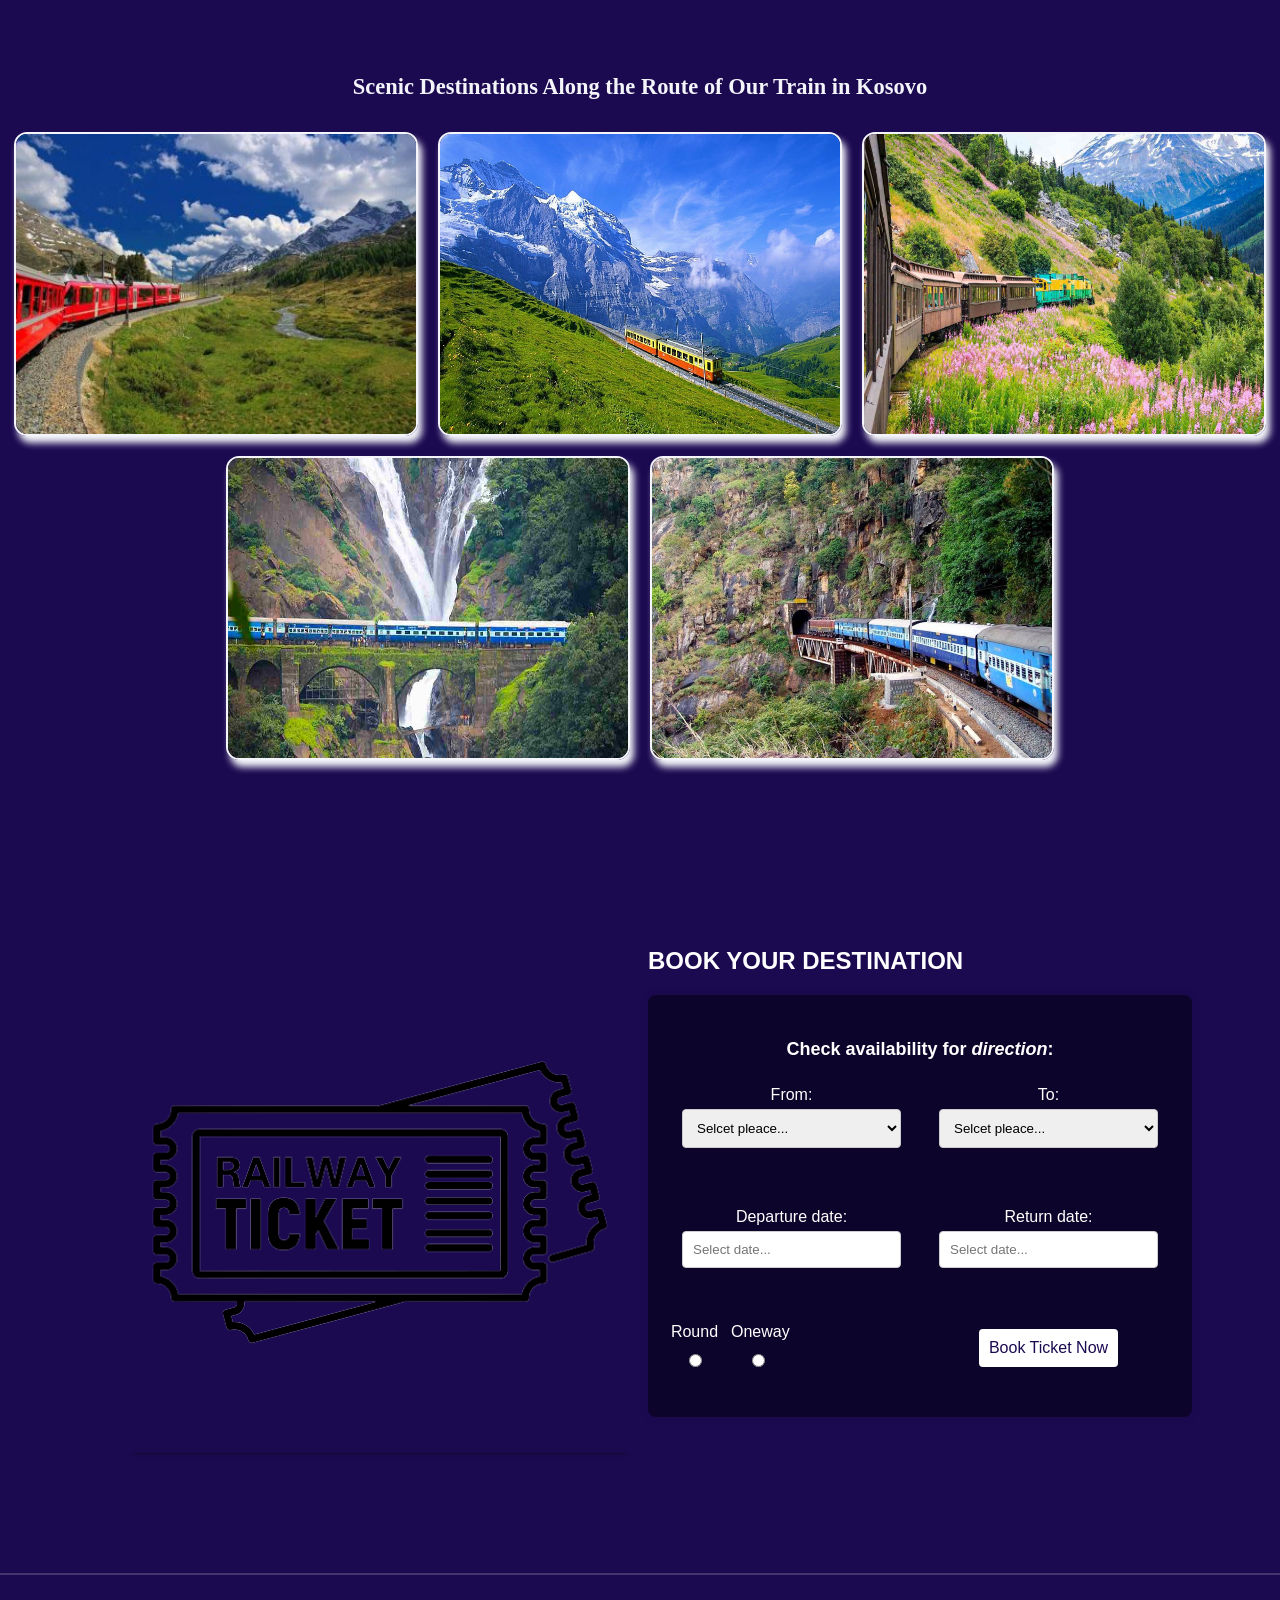
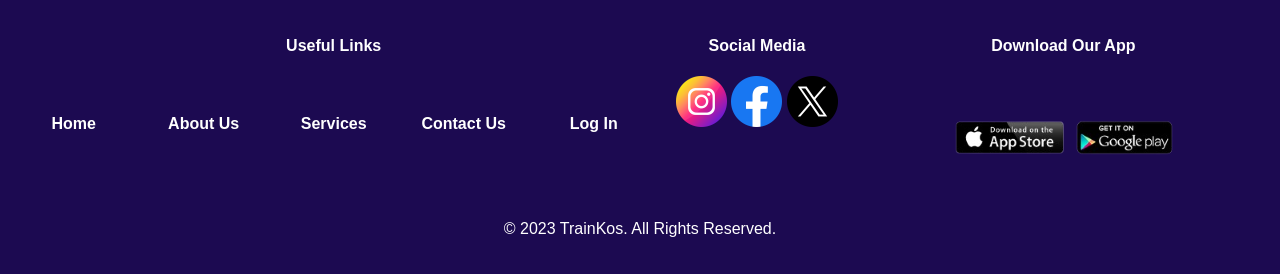
==== commit ce5a12cc: "Validimi i Log In dhe Sign up form heqja e disa fotove dhe rregullimi i disa fonteve" ====
--- a/index.html
+++ b/index.html
@@ -3,6 +3,8 @@
 <head>
     <meta charset="UTF-8">
     <meta name="viewport" content="width=device-width, initial-scale=1.0">
+    <link rel="stylesheet" href="https://cdnjs.cloudflare.com/ajax/libs/font-awesome/5.15.2/css/all.min.css"/>
+    <link rel="icon" href="./images/train.png" sizes="300x300" type="image/png">
     <title>TrainKos</title>
     <link rel="stylesheet" href="styles.css">
 </head>
@@ -147,7 +149,6 @@
 
     <!--Fundi i book section-->
     <!--Fillimi i footer-->
-    <!-- Footer Section -->
 <footer>
     <div class="footer-container">
         <div class="footer-links">
@@ -175,8 +176,6 @@
         <p>&copy; 2023 TrainKos. All Rights Reserved.</p>
     </div>
 </footer>
-<!-- End of Footer Section -->
-
     <!--Fundi i footer-->
 </body>
 </html>
--- a/styles.css
+++ b/styles.css
@@ -1,3 +1,4 @@
+@import url('https://fonts.googleapis.com/css2?family=Poppins:wght@200;300;400;500;600;700&display=swap');
     body{
         margin: 0;
         padding: 0;
@@ -104,6 +105,7 @@
     .home .main-text{
         text-align: center;
         padding: 200px 10% 10px;
+        font-family: 'Josefin Sans', sans-serif;
     }
 
     .main-text h3{
@@ -113,7 +115,7 @@
         font-family: Verdana, sans-serif;
     }
     .p123{
-        color: #131313;
+        color: #fff;
         font-size: 25px;
         font-family: cursive;
     }
@@ -139,6 +141,8 @@
         font-weight: bold;
         border-radius: 5px;
         cursor: pointer;
+        font-family: cursive;
+
     }
     
     #home-btn:hover {
@@ -202,7 +206,7 @@
         text-align: center; 
         color: #f4f5fb;
         font-size: larger;
-        font-family: Verdana, sans-serif;
+        font-family: cursive;
     }
 
     .gallery {
